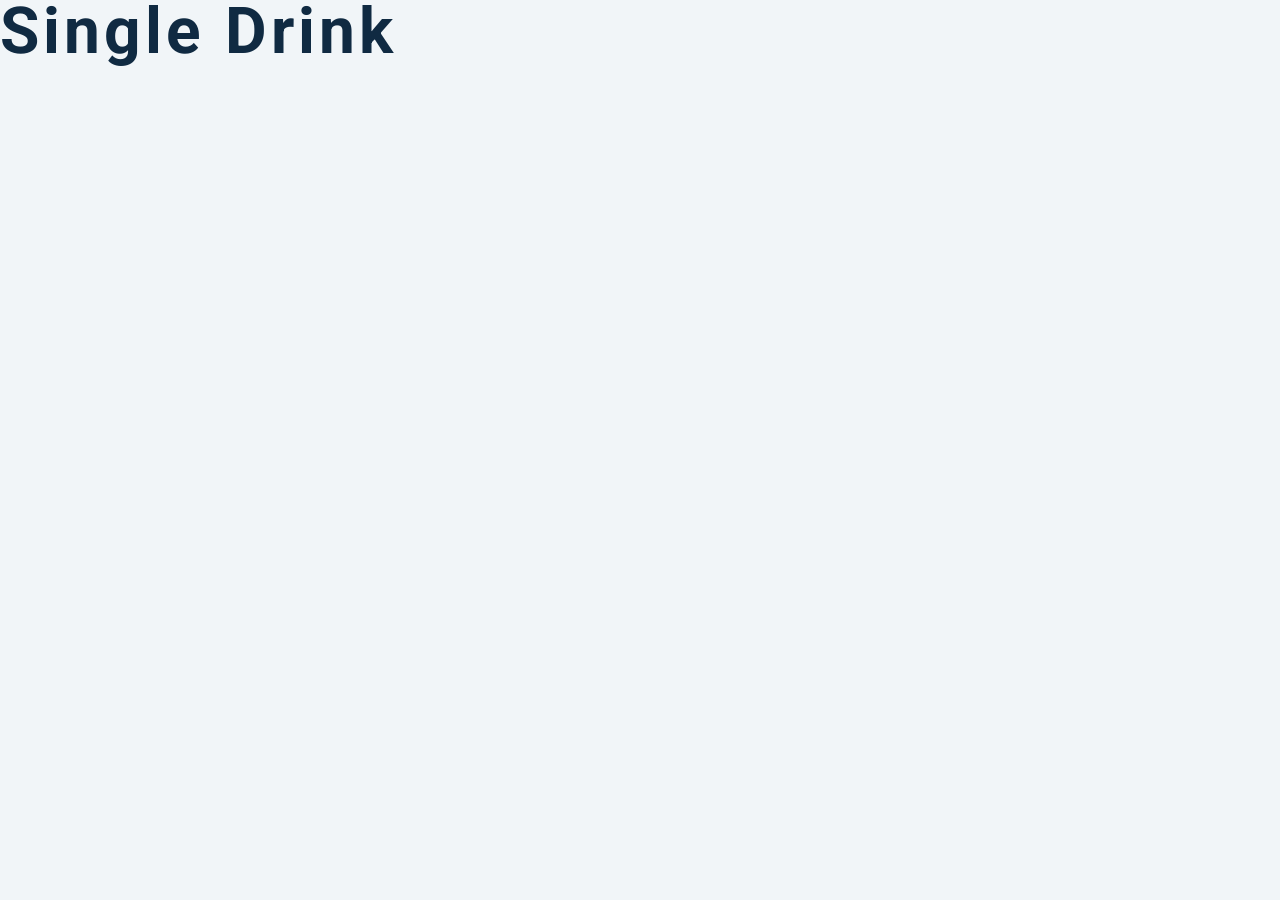
==== cocktails/index.html @ b54f7412 "cocktail" ====
<!DOCTYPE html>
<html lang="en">
  <head>
    <meta charset="UTF-8" />
    <meta name="viewport" content="width=device-width, initial-scale=1.0" />
    <title>Single Cocktail</title>
    <!-- font-awesome -->
    <link
      rel="stylesheet"
      href="https://cdnjs.cloudflare.com/ajax/libs/font-awesome/5.14.0/css/all.min.css"
    />
    <!-- css -->
    <link rel="stylesheet" href="./styles.css" />
  </head>
  <body>
    <h1>single drink</h1>
    <script type="module" src="./singleDrink.js"></script>
  </body>
</html>
---- cocktails/styles.css ----
/*
=============== 
Fonts
===============
*/
@import url("https://fonts.googleapis.com/css?family=Open+Sans|Roboto:400,700&display=swap");

/*
=============== 
Variables
===============
*/

:root {
  /* dark shades of primary color*/
  --clr-primary-1: hsl(205, 86%, 17%);
  --clr-primary-2: hsl(205, 77%, 27%);
  --clr-primary-3: hsl(205, 72%, 37%);
  --clr-primary-4: hsl(205, 63%, 48%);
  /* primary/main color */
  --clr-primary-5: #49a6e9;
  /* lighter shades of primary color */
  --clr-primary-6: hsl(205, 89%, 70%);
  --clr-primary-7: hsl(205, 90%, 76%);
  --clr-primary-8: hsl(205, 86%, 81%);
  --clr-primary-9: hsl(205, 90%, 88%);
  --clr-primary-10: hsl(205, 100%, 96%);
  /* darkest grey - used for headings */
  --clr-grey-1: hsl(209, 61%, 16%);
  --clr-grey-2: hsl(211, 39%, 23%);
  --clr-grey-3: hsl(209, 34%, 30%);
  --clr-grey-4: hsl(209, 28%, 39%);
  /* grey used for paragraphs */
  --clr-grey-5: hsl(210, 22%, 49%);
  --clr-grey-6: hsl(209, 23%, 60%);
  --clr-grey-7: hsl(211, 27%, 70%);
  --clr-grey-8: hsl(210, 31%, 80%);
  --clr-grey-9: hsl(212, 33%, 89%);
  --clr-grey-10: hsl(210, 36%, 96%);
  --clr-white: #fff;
  --clr-red-dark: hsl(360, 67%, 44%);
  --clr-red-light: hsl(360, 71%, 66%);
  --clr-green-dark: hsl(125, 67%, 44%);
  --clr-green-light: hsl(125, 71%, 66%);
  --clr-black: #222;
  --ff-primary: "Roboto", sans-serif;
  --ff-secondary: "Open Sans", sans-serif;
  --transition: all 0.3s linear;
  --spacing: 0.25rem;
  --radius: 0.5rem;
  --light-shadow: 0 5px 15px rgba(0, 0, 0, 0.1);
  --dark-shadow: 0 5px 15px rgba(0, 0, 0, 0.2);
  --max-width: 1170px;
  --fixed-width: 620px;
}
/*
=============== 
Global Styles
===============
*/

*,
::after,
::before {
  margin: 0;
  padding: 0;
  box-sizing: border-box;
}
body {
  font-family: var(--ff-secondary);
  background: var(--clr-grey-10);
  color: var(--clr-grey-1);
  line-height: 1.5;
  font-size: 0.875rem;
}
ul {
  list-style-type: none;
}
a {
  text-decoration: none;
}

h1,
h2,
h3,
h4 {
  letter-spacing: var(--spacing);
  text-transform: capitalize;
  line-height: 1.25;
  margin-bottom: 0.75rem;
  font-family: var(--ff-primary);
}
h1 {
  font-size: 3rem;
}
h2 {
  font-size: 2rem;
}
h3 {
  font-size: 1.25rem;
}
h4 {
  font-size: 0.875rem;
}
p {
  margin-bottom: 1.25rem;
  color: var(--clr-grey-5);
}
@media screen and (min-width: 800px) {
  h1 {
    font-size: 4rem;
  }
  h2 {
    font-size: 2.5rem;
  }
  h3 {
    font-size: 1.75rem;
  }
  h4 {
    font-size: 1rem;
  }
  body {
    font-size: 1rem;
  }
  h1,
  h2,
  h3,
  h4 {
    line-height: 1;
  }
}
/*  global classes */

.btn {
  text-transform: uppercase;
  background: var(--clr-primary-5);
  color: var(--clr-white);
  padding: 0.375rem 0.75rem;
  letter-spacing: var(--spacing);
  display: block;
  transition: var(--transition);
  font-size: 0.875rem;
  border: 2px solid var(--clr-primary-5);
  cursor: pointer;
  box-shadow: 0 1px 3px rgba(0, 0, 0, 0.2);
  border-radius: var(--radius);
}
.btn:hover {
  color: var(--clr-primary-5);
  background: var(--clr-primary-1);
  border-color: var(--clr-primary-1);
}
/* section */
.section {
  padding: 5rem 0;
}

.section-center {
  width: 85vw;
  margin: 0 auto;
  max-width: 1170px;
}
@media screen and (min-width: 576px) {
  .section-center {
    display: grid;
    grid-template-columns: repeat(auto-fill, minmax(300px, 1fr));
    column-gap: 4rem;
  }
}
@media screen and (min-width: 992px) {
  .section-center {
    width: 95vw;
  }
}
/* loading */
.loading {
  min-height: 100vh;
  display: grid;
  justify-content: center;
  position: absolute;
  top: 0;
  left: 0;
  width: 100%;
  height: 100%;
  background: var(--clr-grey-10);
  padding-top: 5rem;
  z-index: 999;
}

.hide-loading {
  display: none;
}

/* search form */
.search-form {
  text-align: center;
  padding-top: 5rem;
  width: 85vw;
  max-width: 500px;
  margin: 0 auto;
}

input {
  width: 100%;
  font-size: 1rem;
  border-color: transparent;
  margin-top: 1rem;
  padding: 0.5rem 1rem;
}
input {
  border-radius: var(--radius);
}
input::placeholder {
  text-transform: capitalize;
  color: var(--clr-grey-3);
}

/* cocktails */
.cocktails {
  position: relative;
}
.title {
  font-size: 2rem;
  text-align: center;
}

.cocktail {
  background: var(--clr-white);
  border-radius: var(--radius);
  box-shadow: var(--light-shadow);
  transition: var(--transition);
  margin-bottom: 3rem;
  position: relative;
}
.cocktail:hover {
  box-shadow: var(--dark-shadow);
  transform: scale(1.005);
}
.cocktail img {
  width: 100%;
  display: block;
  border-radius: var(--radius);
  border: 10px solid var(--clr-white);
  transition: var(--transition);
  height: 268px;
  object-fit: cover;
}
.cocktail:hover img {
  filter: blur(2px) grayscale(50%);
}
.cocktail h3 {
  position: absolute;
  bottom: -1rem;
  right: -1rem;
  background: var(--clr-black);
  color: var(--clr-white);
  padding: 1rem 1.5rem;
  text-align: center;
  margin-bottom: 0;
  text-transform: uppercase;
  font-family: monospace;
  font-size: 2rem;
  border-radius: var(--radius);
}

/* single cocktail */
.single-drink {
  width: 85vw;
  max-width: var(--max-width);
  margin: 0 auto;
  margin-top: 4rem;
}
.drink-img {
  width: 100%;
  height: 400px;
  object-fit: cover;
  display: block;
  border: 10px solid var(--clr-white);
  border-radius: var(--radius);
}
@media screen and (min-width: 992px) {
  .single-drink {
    display: grid;
    grid-template-columns: 1fr 1fr;
    column-gap: 3rem;
  }
}
.drink-info {
  padding-top: 2rem;
}

.drink-ingredients .far {
  margin-right: 1rem;
}

.single-drink .btn {
  display: inline-block;
  margin-top: 2rem;
}
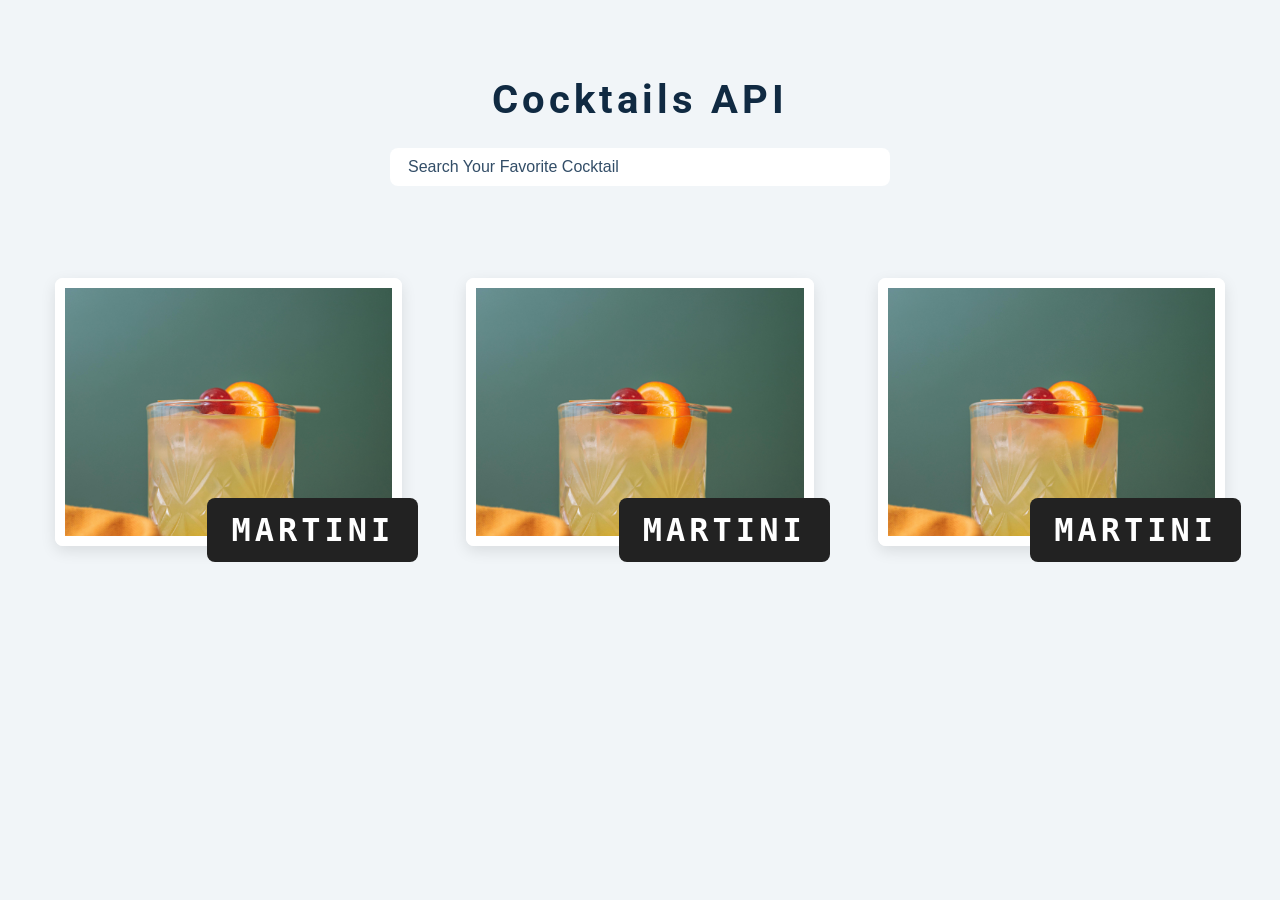
==== commit 9e25bc1f: "more-cookctail" ====
--- a/cocktails/index.html
+++ b/cocktails/index.html
@@ -13,7 +13,46 @@
     <link rel="stylesheet" href="./styles.css" />
   </head>
   <body>
-    <h1>single drink</h1>
-    <script type="module" src="./singleDrink.js"></script>
+    <form action="" class="search-form">
+      <h2>Cocktails API</h2>
+      <input
+        type="text"
+        placeholder="search your favorite cocktail"
+        name="drink"
+      />
+    </form>
+    <section class="section cocktails">
+      <article class="loading hide-loading">
+        <img src="./circle-1700_256.gif" alt="loading" />
+      </article>
+      <h2 class="title"></h2>
+      <div class="section-center">
+        <!-- single drink -->
+        <a href="./drink.html">
+          <article class="cocktail" data-id="1">
+            <img src="./cocktail.jpg" alt="cocktail" />
+            <h3>martini</h3>
+          </article>
+        </a>
+        <!-- end of single drink -->
+        <!-- single drink -->
+        <a href="./drink.html">
+          <article class="cocktail" data-id="1">
+            <img src="./cocktail.jpg" alt="cocktail" />
+            <h3>martini</h3>
+          </article>
+        </a>
+        <!-- end of single drink -->
+        <!-- single drink -->
+        <a href="./drink.html">
+          <article class="cocktail" data-id="1">
+            <img src="./cocktail.jpg" alt="cocktail" />
+            <h3>martini</h3>
+          </article>
+        </a>
+        <!-- end of single drink -->
+      </div>
+    </section>
+    <script type="module" src="./app.js"></script>
   </body>
 </html>
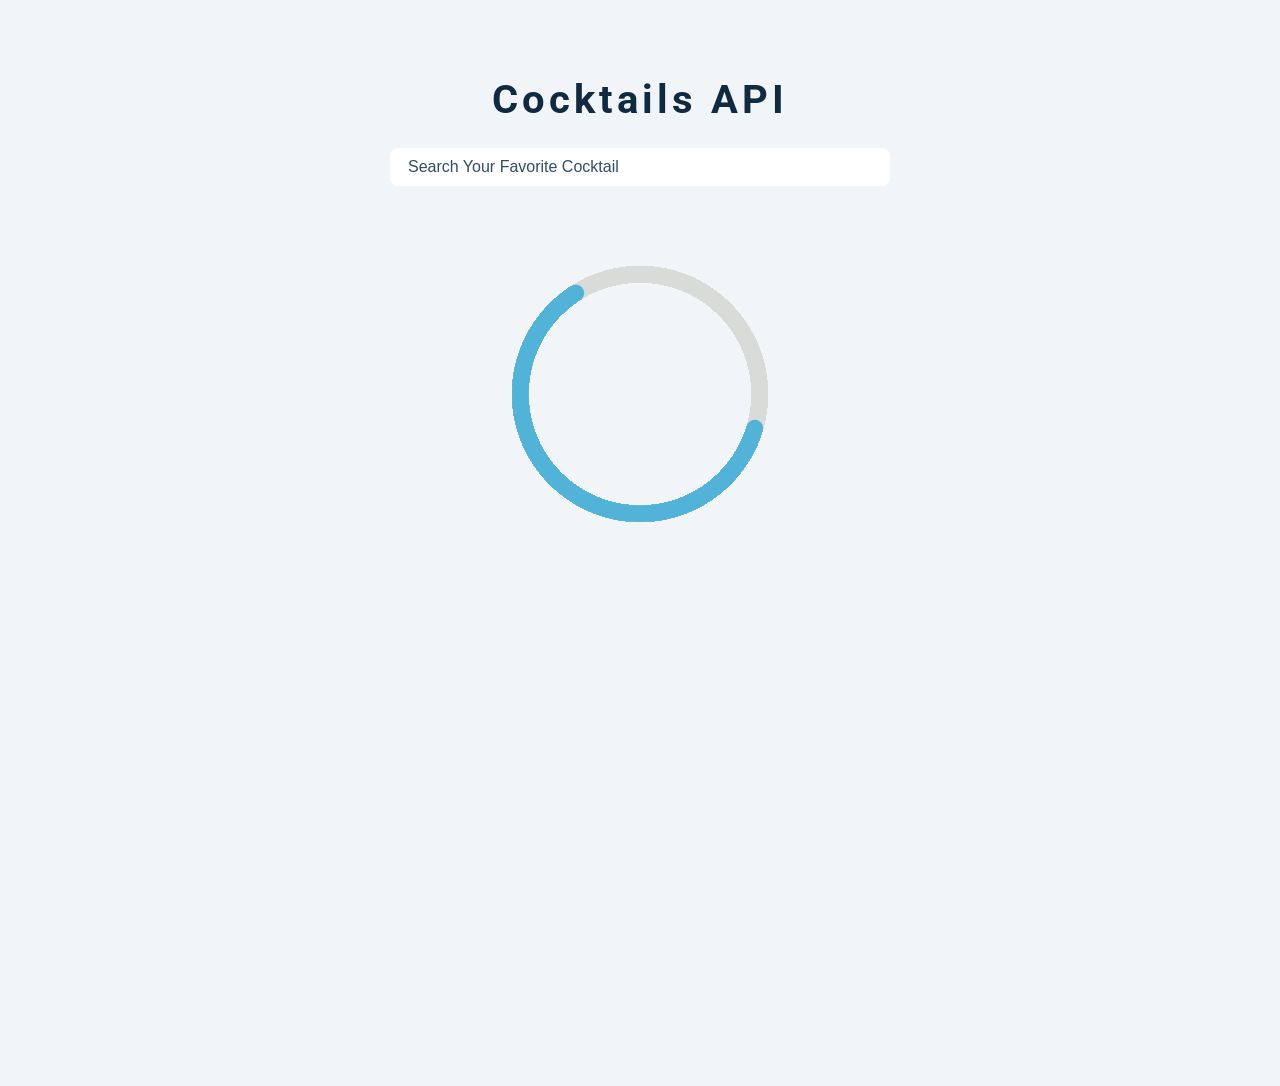
==== commit 1018a16e: "finished-cocktail-project" ====
--- a/cocktails/index.html
+++ b/cocktails/index.html
@@ -22,36 +22,11 @@
       />
     </form>
     <section class="section cocktails">
-      <article class="loading hide-loading">
+      <article class="loading">
         <img src="./circle-1700_256.gif" alt="loading" />
       </article>
       <h2 class="title"></h2>
-      <div class="section-center">
-        <!-- single drink -->
-        <a href="./drink.html">
-          <article class="cocktail" data-id="1">
-            <img src="./cocktail.jpg" alt="cocktail" />
-            <h3>martini</h3>
-          </article>
-        </a>
-        <!-- end of single drink -->
-        <!-- single drink -->
-        <a href="./drink.html">
-          <article class="cocktail" data-id="1">
-            <img src="./cocktail.jpg" alt="cocktail" />
-            <h3>martini</h3>
-          </article>
-        </a>
-        <!-- end of single drink -->
-        <!-- single drink -->
-        <a href="./drink.html">
-          <article class="cocktail" data-id="1">
-            <img src="./cocktail.jpg" alt="cocktail" />
-            <h3>martini</h3>
-          </article>
-        </a>
-        <!-- end of single drink -->
-      </div>
+      <div class="section-center"></div>
     </section>
     <script type="module" src="./app.js"></script>
   </body>
